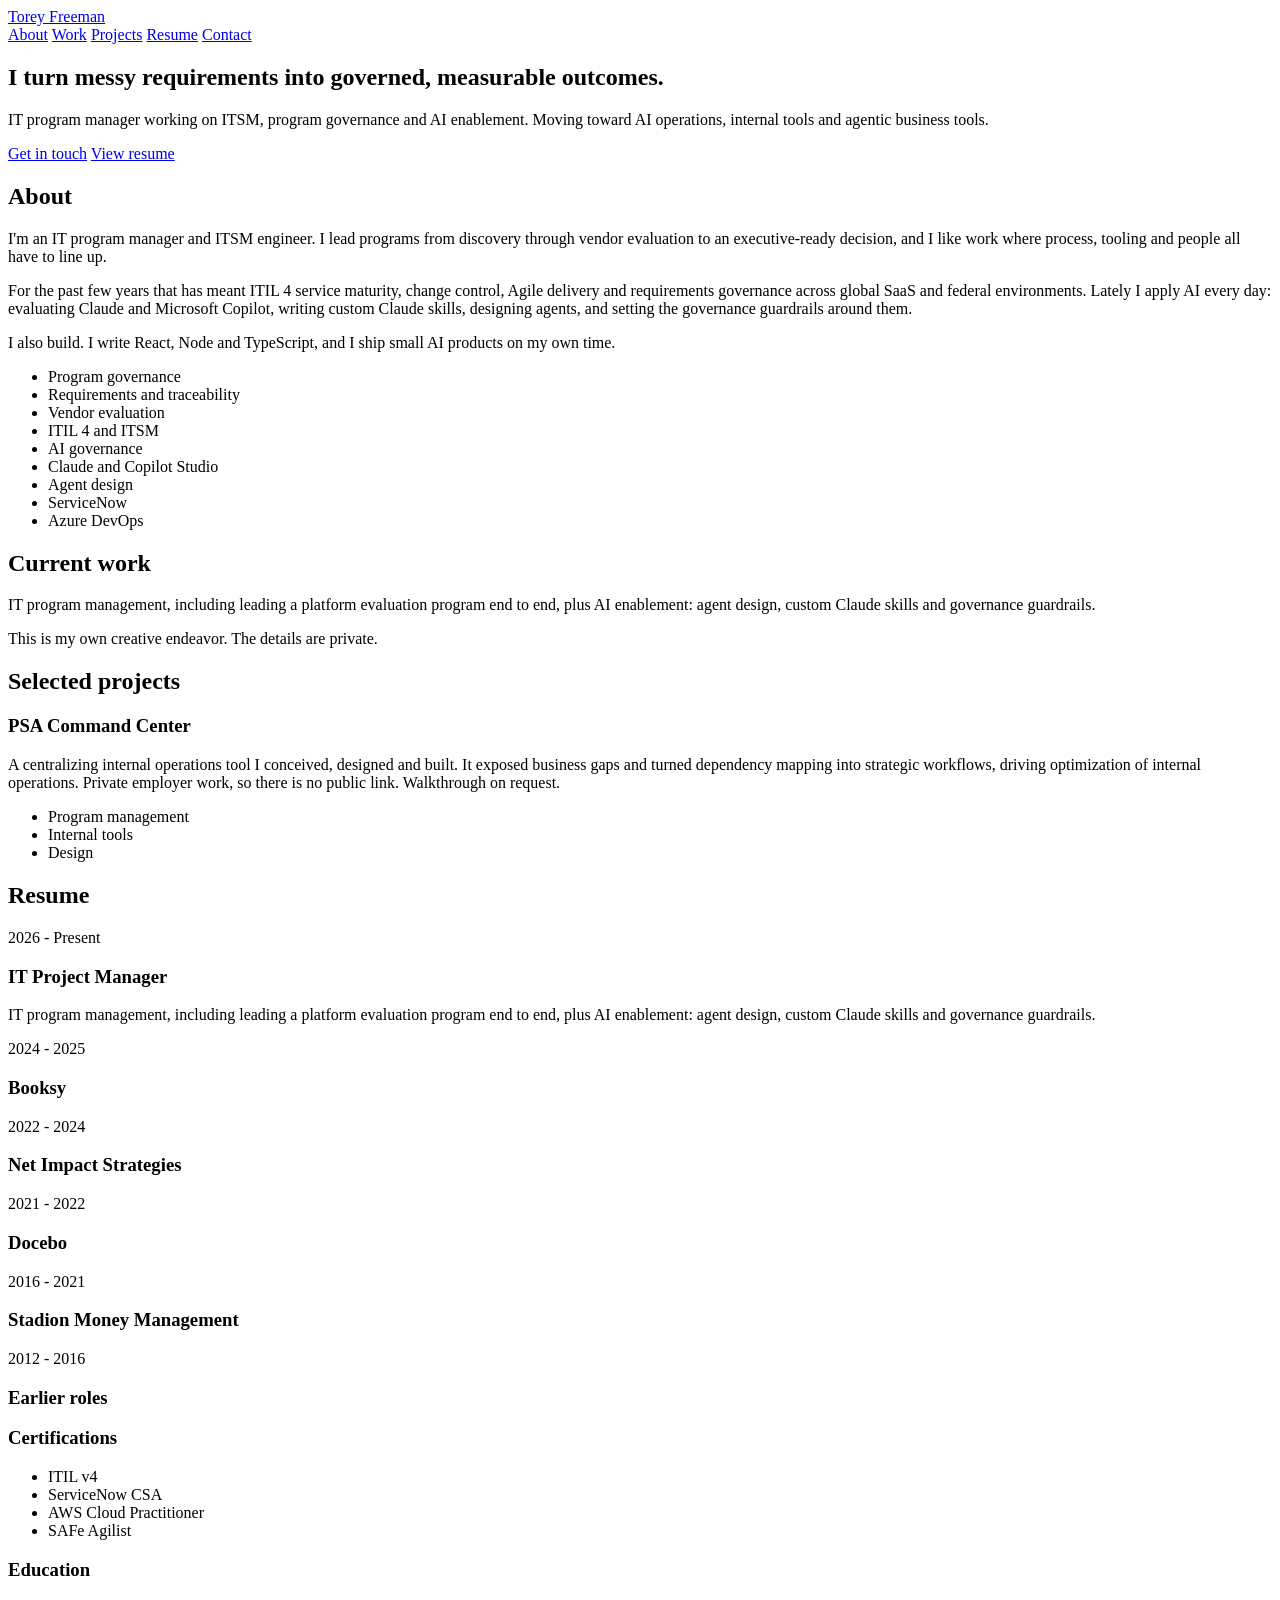
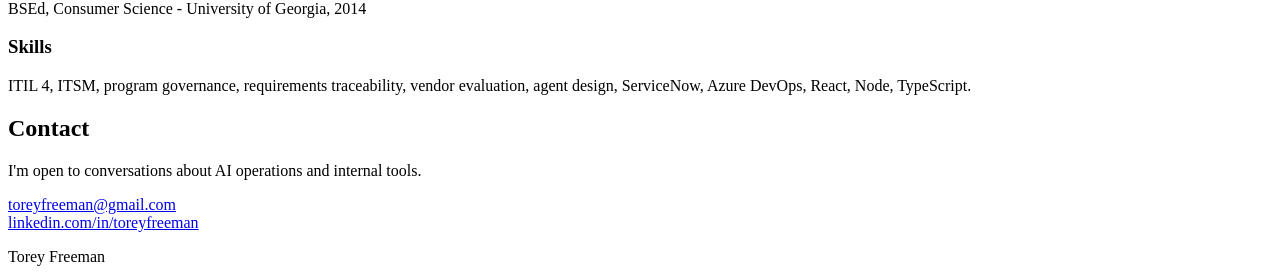
==== 1-index.html @ 9eddae60 "Add files via upload" ====
<!doctype html>
<html lang="en">
<head>
<meta charset="utf-8">
<meta name="viewport" content="width=device-width, initial-scale=1">
<title>Torey Freeman</title>
<meta name="description" content="IT program manager working on ITSM, program governance and AI enablement.">
<link rel="stylesheet" href="style.css">
</head>
<body>
<header class="nav">
  <div class="wrap nav-inner">
    <a class="brand" href="#top">Torey Freeman</a>
    <nav>
      <a href="#about">About</a>
      <a href="#work">Work</a>
      <a href="#projects">Projects</a>
      <a href="#resume">Resume</a>
      <a href="#contact">Contact</a>
    </nav>
  </div>
</header>
<main id="top">
  <section class="hero wrap">
    <h1>I turn messy requirements into governed, measurable outcomes.</h1>
    <p class="lead">IT program manager working on ITSM, program governance and AI enablement. Moving toward AI operations, internal tools and agentic business tools.</p>
    <div class="buttons">
      <a class="btn primary" href="#contact">Get in touch</a>
      <a class="btn" href="#resume">View resume</a>
    </div>
  </section>

  <section id="about" class="wrap">
    <h2>About</h2>
    <p>I'm an IT program manager and ITSM engineer. I lead programs from discovery through vendor evaluation to an executive-ready decision, and I like work where process, tooling and people all have to line up.</p>
    <p>For the past few years that has meant ITIL 4 service maturity, change control, Agile delivery and requirements governance across global SaaS and federal environments. Lately I apply AI every day: evaluating Claude and Microsoft Copilot, writing custom Claude skills, designing agents, and setting the governance guardrails around them.</p>
    <p>I also build. I write React, Node and TypeScript, and I ship small AI products on my own time.</p>
    <ul class="chips">
      <li>Program governance</li><li>Requirements and traceability</li><li>Vendor evaluation</li><li>ITIL 4 and ITSM</li><li>AI governance</li><li>Claude and Copilot Studio</li><li>Agent design</li><li>ServiceNow</li><li>Azure DevOps</li>
    </ul>
  </section>

  <section id="work" class="wrap">
    <h2>Current work</h2>
    <p>IT program management, including leading a platform evaluation program end to end, plus AI enablement: agent design, custom Claude skills and governance guardrails.</p>
    <p>This is my own creative endeavor. The details are private.</p>
  </section>

  <section id="projects" class="wrap">
    <h2>Selected projects</h2>
    <article class="card">
      <h3>PSA Command Center</h3>
      <p>A centralizing internal operations tool I conceived, designed and built. It exposed business gaps and turned dependency mapping into strategic workflows, driving optimization of internal operations. Private employer work, so there is no public link. Walkthrough on request.</p>
      <ul class="chips">
        <li>Program management</li><li>Internal tools</li><li>Design</li>
      </ul>
    </article>
  </section>

  <section id="resume" class="wrap">
    <h2>Resume</h2>
    <div class="role">
      <div class="when">2026 - Present</div>
      <div><h3>IT Project Manager</h3>
      <p>IT program management, including leading a platform evaluation program end to end, plus AI enablement: agent design, custom Claude skills and governance guardrails.</p></div>
    </div>
    <div class="role"><div class="when">2024 - 2025</div><div><h3>Booksy</h3></div></div>
    <div class="role"><div class="when">2022 - 2024</div><div><h3>Net Impact Strategies</h3></div></div>
    <div class="role"><div class="when">2021 - 2022</div><div><h3>Docebo</h3></div></div>
    <div class="role"><div class="when">2016 - 2021</div><div><h3>Stadion Money Management</h3></div></div>
    <div class="role"><div class="when">2012 - 2016</div><div><h3>Earlier roles</h3></div></div>
    <h3 class="sub">Certifications</h3>
    <ul class="chips"><li>ITIL v4</li><li>ServiceNow CSA</li><li>AWS Cloud Practitioner</li><li>SAFe Agilist</li></ul>
    <h3 class="sub">Education</h3>
    <p>BSEd, Consumer Science - University of Georgia, 2014</p>
    <h3 class="sub">Skills</h3>
    <p>ITIL 4, ITSM, program governance, requirements traceability, vendor evaluation, agent design, ServiceNow, Azure DevOps, React, Node, TypeScript.</p>
  </section>

  <section id="contact" class="wrap">
    <h2>Contact</h2>
    <p>I'm open to conversations about AI operations and internal tools.</p>
    <p><a href="mailto:toreyfreeman@gmail.com">toreyfreeman@gmail.com</a><br>
    <a href="https://www.linkedin.com/in/toreyfreeman">linkedin.com/in/toreyfreeman</a></p>
  </section>
</main>
<footer class="wrap foot">Torey Freeman</footer>
</body>
</html>
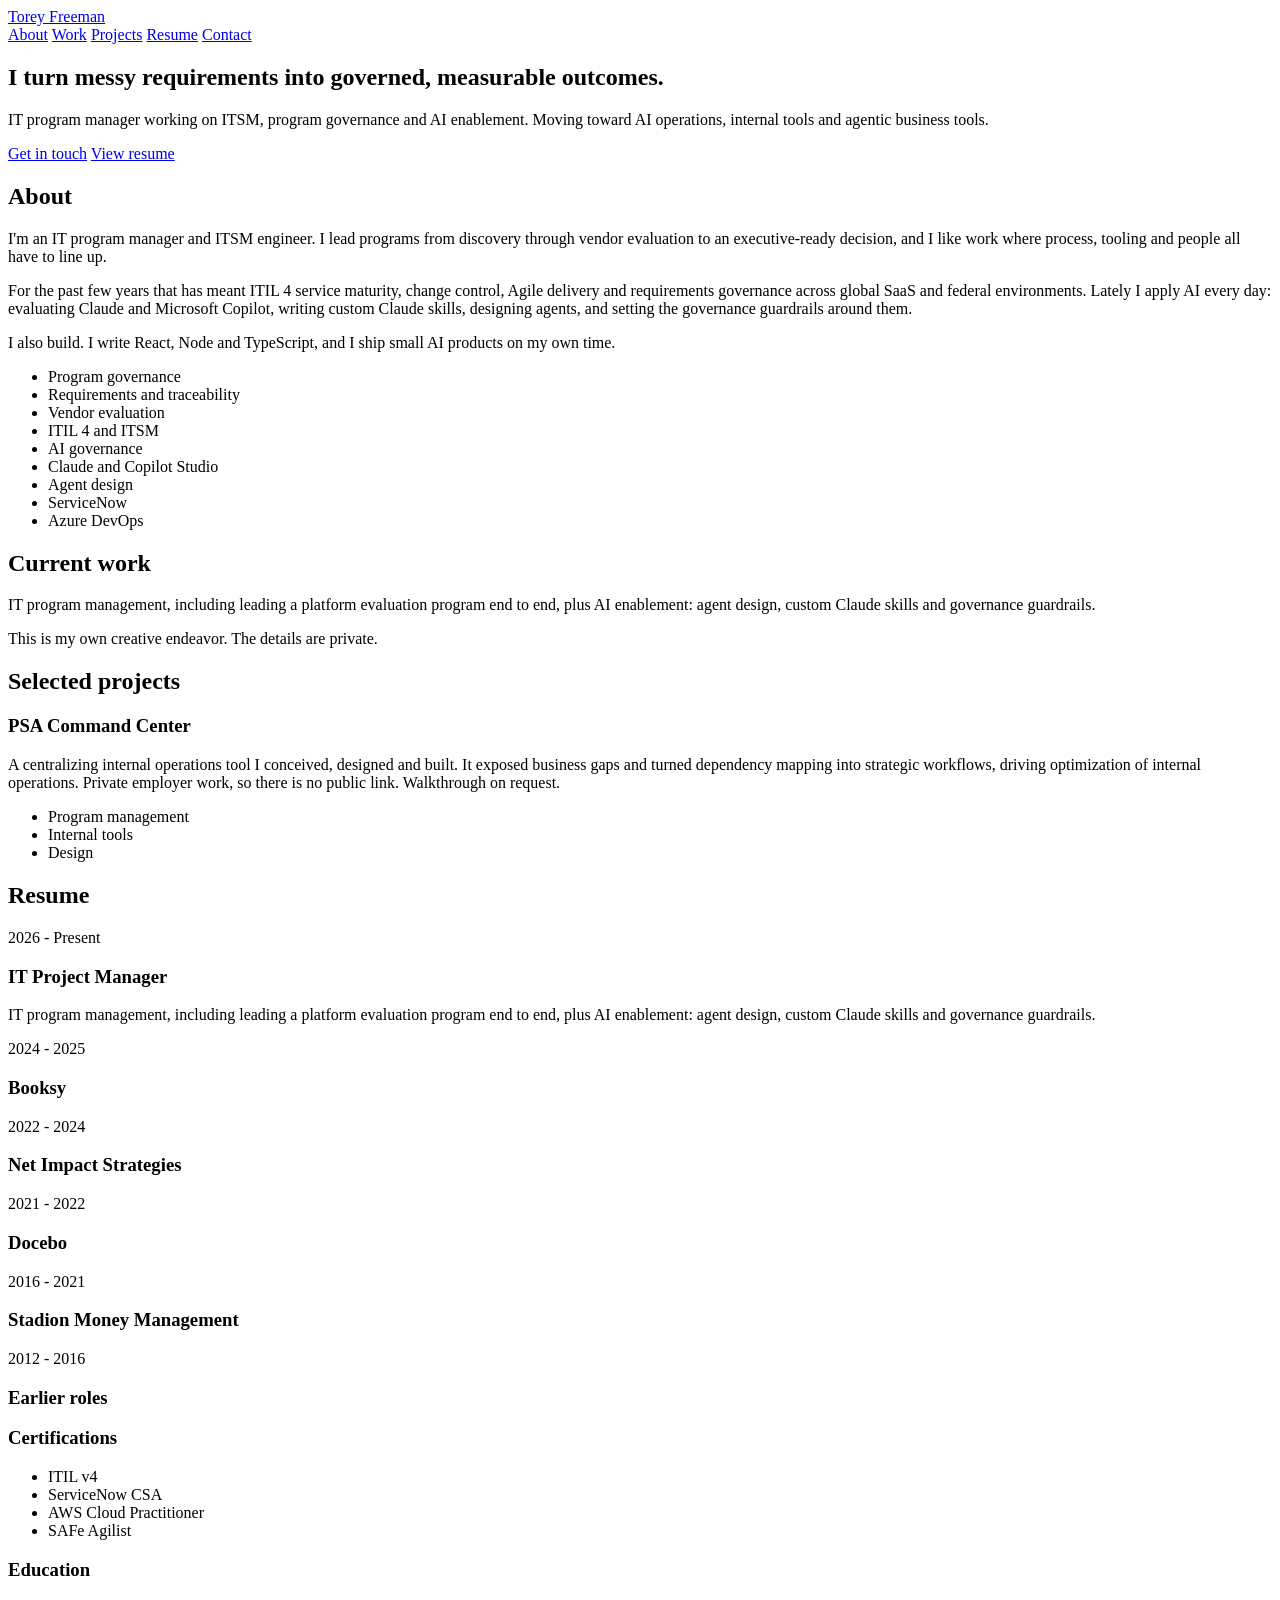
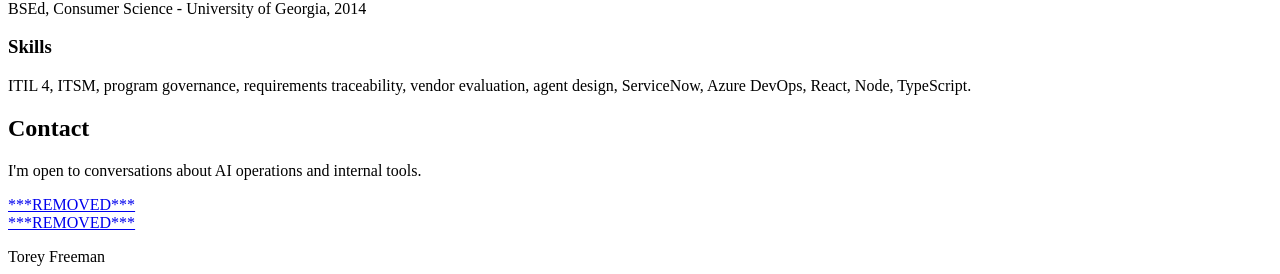
==== commit d64c84cb: "Add files via upload" ====
--- a/1-index.html
+++ b/1-index.html
@@ -80,8 +80,8 @@
   <section id="contact" class="wrap">
     <h2>Contact</h2>
     <p>I'm open to conversations about AI operations and internal tools.</p>
-    <p><a href="mailto:toreyfreeman@gmail.com">toreyfreeman@gmail.com</a><br>
-    <a href="https://www.linkedin.com/in/toreyfreeman">linkedin.com/in/toreyfreeman</a></p>
+    <p><a href="mailto:***REMOVED***">***REMOVED***</a><br>
+    <a href="***REMOVED***">***REMOVED***</a></p>
   </section>
 </main>
 <footer class="wrap foot">Torey Freeman</footer>
